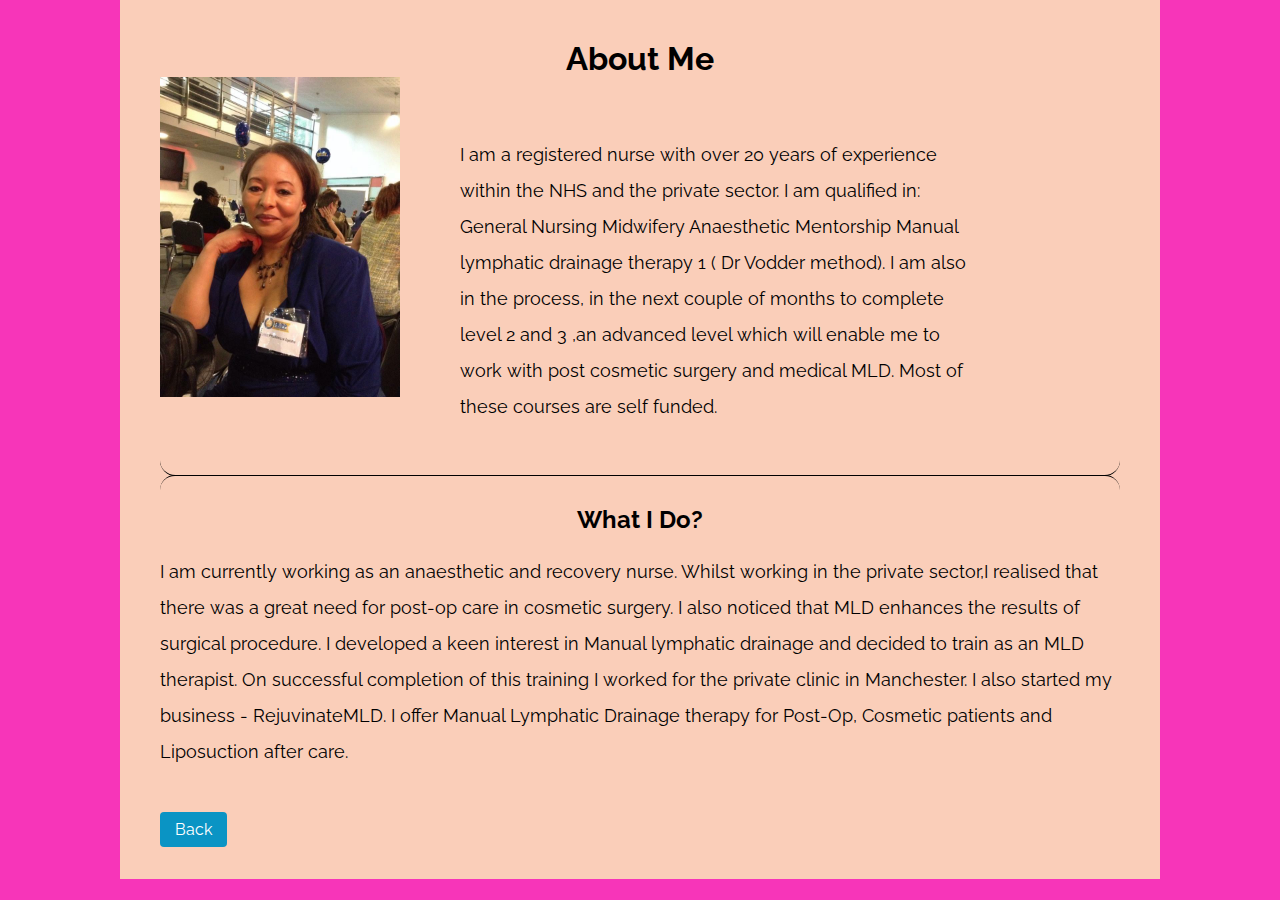
==== about/about.html @ 5b8469b5 "new pages" ====
<!DOCTYPE html>
<html>
<head>
	<title>About</title>
	<link href="https://fonts.googleapis.com/css?family=Raleway" rel="stylesheet">
	<link rel="stylesheet" type="text/css" href="about.css">
</head>
<body>
	<div class="container">
		<h1>About Me</h1>
	<aside>
	
	<img src="snimka.jpeg">
	
	<p class="about">I am a registered nurse with over  20 years of experience within the NHS and the private sector. 
	   I am qualified in:
	   General Nursing
	   Midwifery
	   Anaesthetic 
	   Mentorship
	   Manual lymphatic drainage therapy 1 ( Dr Vodder method). I am also in the process, in the next couple of months to complete level 2 and 3 ,an advanced level which will enable me to work with post cosmetic surgery and medical MLD. Most of these courses are self funded.
	</p>

	</aside>
	<hr>
	<section>
		<h2>What I Do?</h2>
		<p>I am currently working as an anaesthetic and recovery nurse.
		   Whilst working in the private sector,I realised that there was a great need for post-op care in cosmetic surgery. I also noticed that MLD enhances the results of surgical procedure. I developed a keen interest in Manual lymphatic drainage and decided to train as an MLD therapist. 

		   On successful completion of this training I worked for the private clinic in Manchester. I also started my business - RejuvinateMLD.  
		   I offer Manual Lymphatic Drainage therapy for Post-Op, Cosmetic patients and Liposuction after care. 
		</p>
	</section>
	
	<a href="../index.html" class="back">Back</a>
	</div>
</body>
</html>
---- about/about.css ----
* {
	font-family: 'Raleway', sans-serif;
	box-sizing: border-box;
	margin: 0;
	padding: 0;
}
body {
	background-color: #F735B9;
}
.container {
	margin: 0 120px;
	padding: 40px;
	background-color: #FACEB9;
}
h1, h2 {
	text-align: center;
	
}
hr {
    overflow: visible; /* For IE */
    height: 30px;
    border-style: solid;
    border-color: black;
    border-width: 1px 0 0 0;
    border-radius: 20px;
    margin-top: 20px;
}
hr:before { 
    display: block;
    content: "";
    height: 30px;
    margin-top: -31px;
    border-style: solid;
    border-color: black;
    border-width: 0 0 1px 0;
    border-radius: 20px;
}

h2 {
	margin-bottom: 20px;
}
p {
	 line-height: 200%;
	 font-size: 18px;
	 margin-bottom: 50px;
}
.about {
	margin: 60px 60px 30px 30px; ;
	padding-right: 80px;
}
a {
	text-decoration: none;
	padding: 8px 15px;
	border-radius: 4px;
	background-color: #0A94C4;
	color: white;
}

aside {
	display: flex;
}
img {
	max-width: 420px;
	max-height: 320px;
	padding-right: 30px;
}
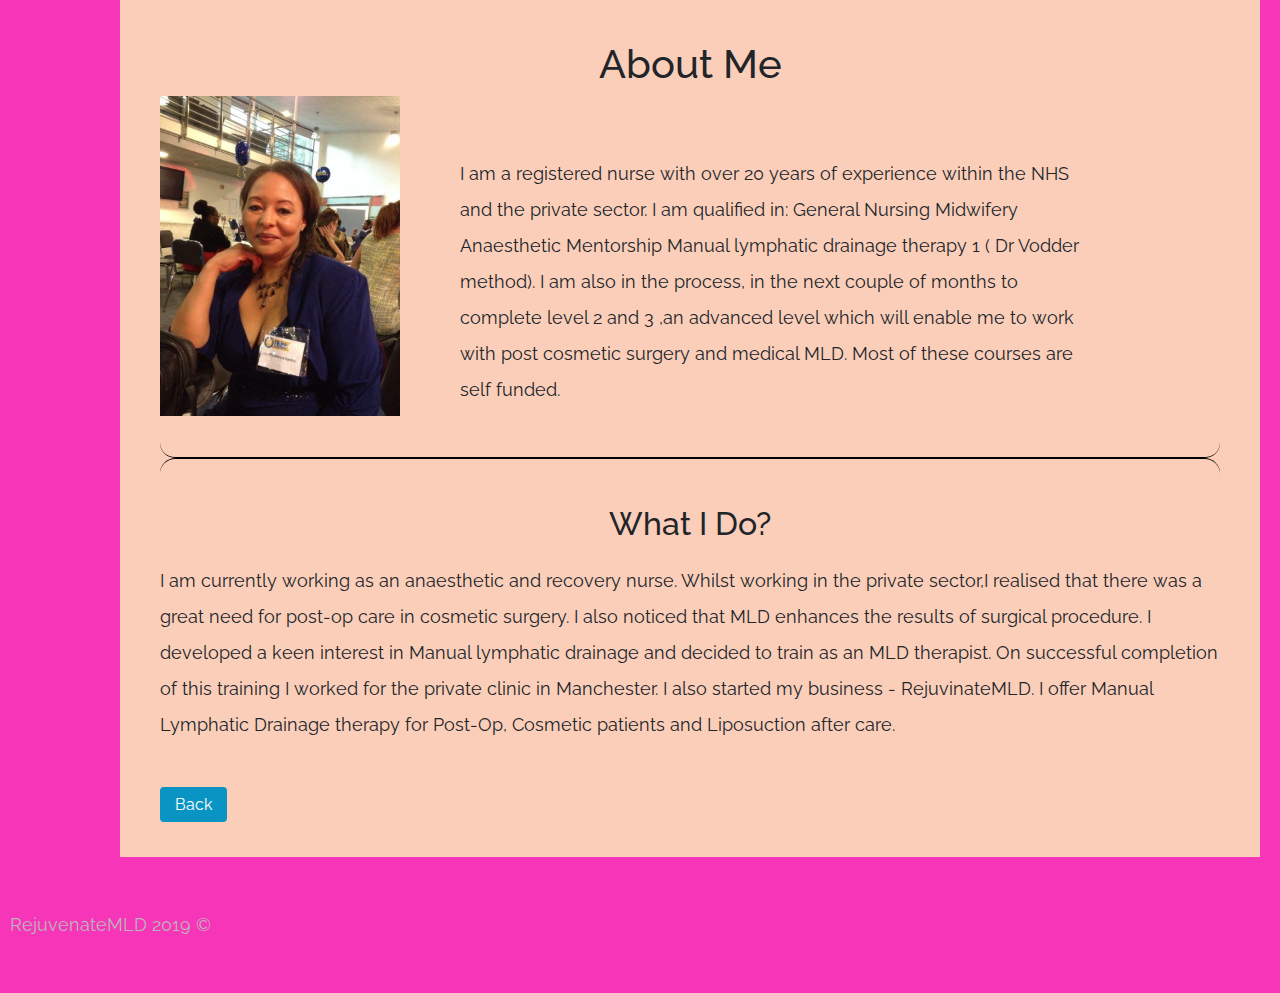
==== commit 22c87cdd: "updated version for approval" ====
--- a/about/about.html
+++ b/about/about.html
@@ -2,15 +2,17 @@
 <html>
 <head>
 	<title>About</title>
+	<link rel="stylesheet" href="https://stackpath.bootstrapcdn.com/bootstrap/4.3.1/css/bootstrap.min.css" integrity="sha384-ggOyR0iXCbMQv3Xipma34MD+dH/1fQ784/j6cY/iJTQUOhcWr7x9JvoRxT2MZw1T" crossorigin="anonymous">
 	<link href="https://fonts.googleapis.com/css?family=Raleway" rel="stylesheet">
 	<link rel="stylesheet" type="text/css" href="about.css">
 </head>
 <body>
 	<div class="container">
 		<h1>About Me</h1>
-	<aside>
+		<div class="row">
+	<div class="d-flex col-md-12">
 	
-	<img src="snimka.jpeg">
+	<img src="snimka.jpeg" class="img-fluid">
 	
 	<p class="about">I am a registered nurse with over  20 years of experience within the NHS and the private sector. 
 	   I am qualified in:
@@ -20,8 +22,8 @@
 	   Mentorship
 	   Manual lymphatic drainage therapy 1 ( Dr Vodder method). I am also in the process, in the next couple of months to complete level 2 and 3 ,an advanced level which will enable me to work with post cosmetic surgery and medical MLD. Most of these courses are self funded.
 	</p>
-
-	</aside>
+</div>
+	</div>
 	<hr>
 	<section>
 		<h2>What I Do?</h2>
@@ -35,5 +37,6 @@
 	
 	<a href="../index.html" class="back">Back</a>
 	</div>
+ <footer><p class="rights">RejuvenateMLD 2019 &copy;</p></footer>
 </body>
 </html>--- a/about/about.css
+++ b/about/about.css
@@ -44,10 +44,7 @@
 	 font-size: 18px;
 	 margin-bottom: 50px;
 }
-.about {
-	margin: 60px 60px 30px 30px; ;
-	padding-right: 80px;
-}
+
 a {
 	text-decoration: none;
 	padding: 8px 15px;
@@ -55,12 +52,19 @@
 	background-color: #0A94C4;
 	color: white;
 }
+.about {
+	margin: 60px 60px 30px 30px; ;
+	padding-right: 80px;
+}
 
-aside {
-	display: flex;
-}
+
 img {
+	width: 100%;
 	max-width: 420px;
 	max-height: 320px;
 	padding-right: 30px;
-}+}
+footer {
+	margin: 50px 20px 0 10px;
+	color: #BAB7B9;
+}
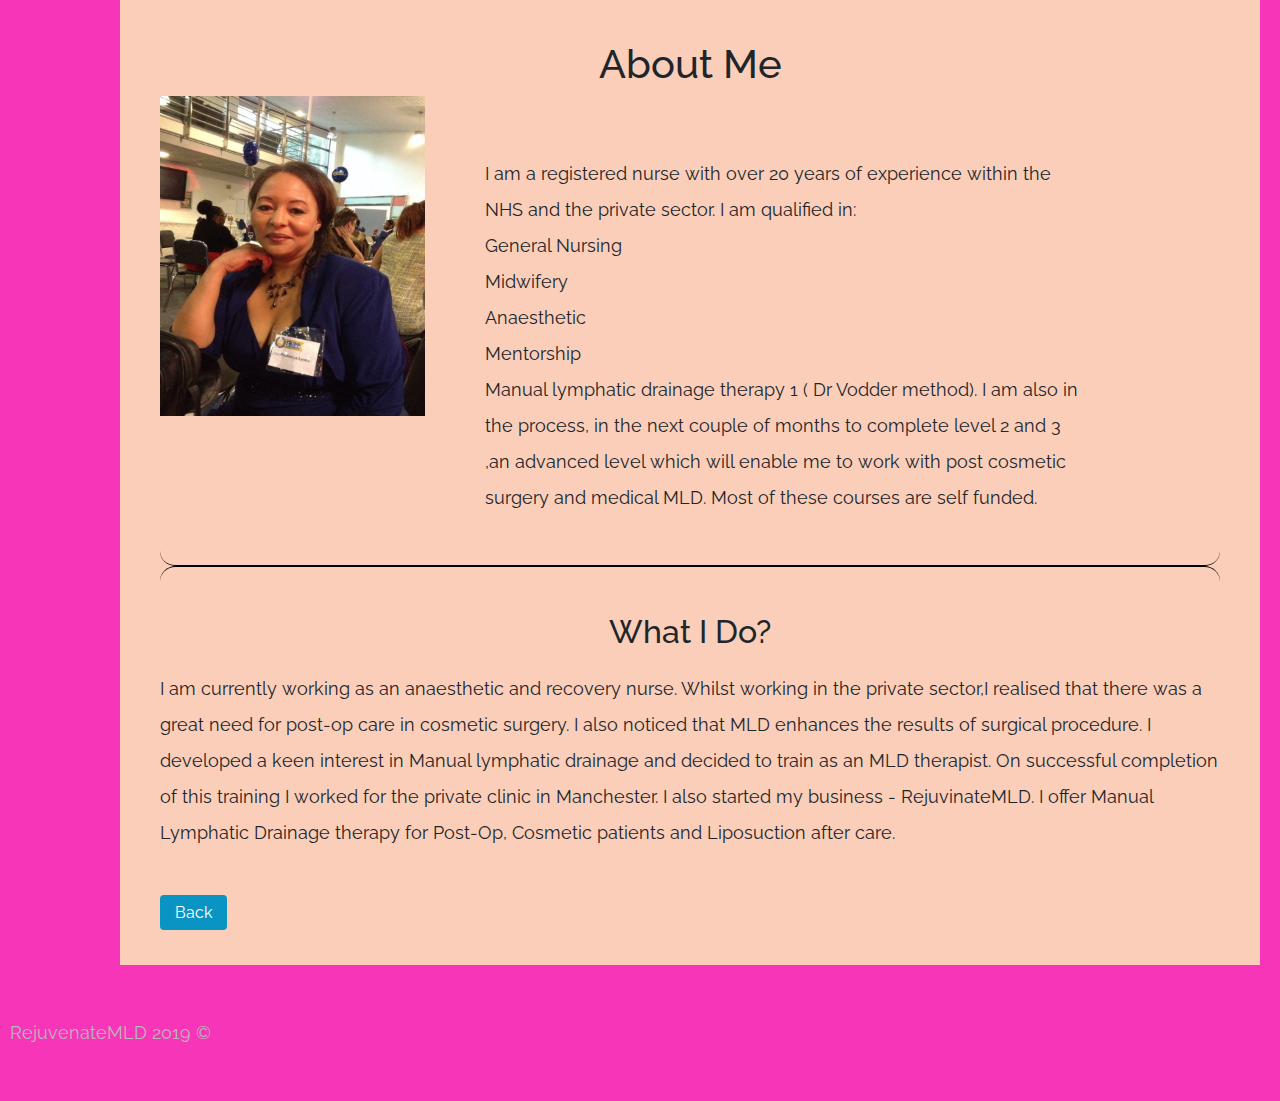
==== commit 3d232a4d: "chart added" ====
--- a/about/about.html
+++ b/about/about.html
@@ -10,33 +10,30 @@
 	<div class="container">
 		<h1>About Me</h1>
 		<div class="row">
-	<div class="d-flex col-md-12">
-	
-	<img src="snimka.jpeg" class="img-fluid">
-	
-	<p class="about">I am a registered nurse with over  20 years of experience within the NHS and the private sector. 
-	   I am qualified in:
-	   General Nursing
-	   Midwifery
-	   Anaesthetic 
-	   Mentorship
-	   Manual lymphatic drainage therapy 1 ( Dr Vodder method). I am also in the process, in the next couple of months to complete level 2 and 3 ,an advanced level which will enable me to work with post cosmetic surgery and medical MLD. Most of these courses are self funded.
-	</p>
-</div>
+			<div class="d-flex col-md-12">
+				<img src="snimka.jpeg" class="img-fluid">
+				<p class="about">I am a registered nurse with over  20 years of experience within the NHS and the private sector. 
+	  			I am qualified in:<br>
+	  			General Nursing<br>
+	   			Midwifery<br>
+	   			Anaesthetic<br> 
+	   			Mentorship<br>
+	   			Manual lymphatic drainage therapy 1 ( Dr Vodder method). I am also in the process, in the next couple of months to complete level 2 and 3 ,an advanced level which will enable me to work with post cosmetic surgery and medical MLD. Most of these courses are self funded.
+				</p>
+			</div>
+		</div>
+		<hr>
+		<section>
+			<h2>What I Do?</h2>
+			<p>I am currently working as an anaesthetic and recovery nurse.
+		  	 Whilst working in the private sector,I realised that there was a great need for post-op care in cosmetic surgery. I also noticed that MLD enhances the results of surgical procedure. I developed a keen interest in Manual lymphatic drainage and decided to train as an MLD therapist. 
+
+			 On successful completion of this training I worked for the private clinic in Manchester. I also started my business - RejuvinateMLD.  
+		 	 I offer Manual Lymphatic Drainage therapy for Post-Op, Cosmetic patients and Liposuction after care. 
+			</p>
+		</section>
+		<a href="../index.html" class="back">Back</a>
 	</div>
-	<hr>
-	<section>
-		<h2>What I Do?</h2>
-		<p>I am currently working as an anaesthetic and recovery nurse.
-		   Whilst working in the private sector,I realised that there was a great need for post-op care in cosmetic surgery. I also noticed that MLD enhances the results of surgical procedure. I developed a keen interest in Manual lymphatic drainage and decided to train as an MLD therapist. 
-
-		   On successful completion of this training I worked for the private clinic in Manchester. I also started my business - RejuvinateMLD.  
-		   I offer Manual Lymphatic Drainage therapy for Post-Op, Cosmetic patients and Liposuction after care. 
-		</p>
-	</section>
-	
-	<a href="../index.html" class="back">Back</a>
-	</div>
- <footer><p class="rights">RejuvenateMLD 2019 &copy;</p></footer>
+	<footer><p class="rights">RejuvenateMLD 2019 &copy;</p></footer>
 </body>
 </html>--- a/about/about.css
+++ b/about/about.css
@@ -64,6 +64,12 @@
 	max-height: 320px;
 	padding-right: 30px;
 }
+.back:hover {
+	text-decoration: none;
+	color: yellow;
+	background-color: blue;
+
+}
 footer {
 	margin: 50px 20px 0 10px;
 	color: #BAB7B9;
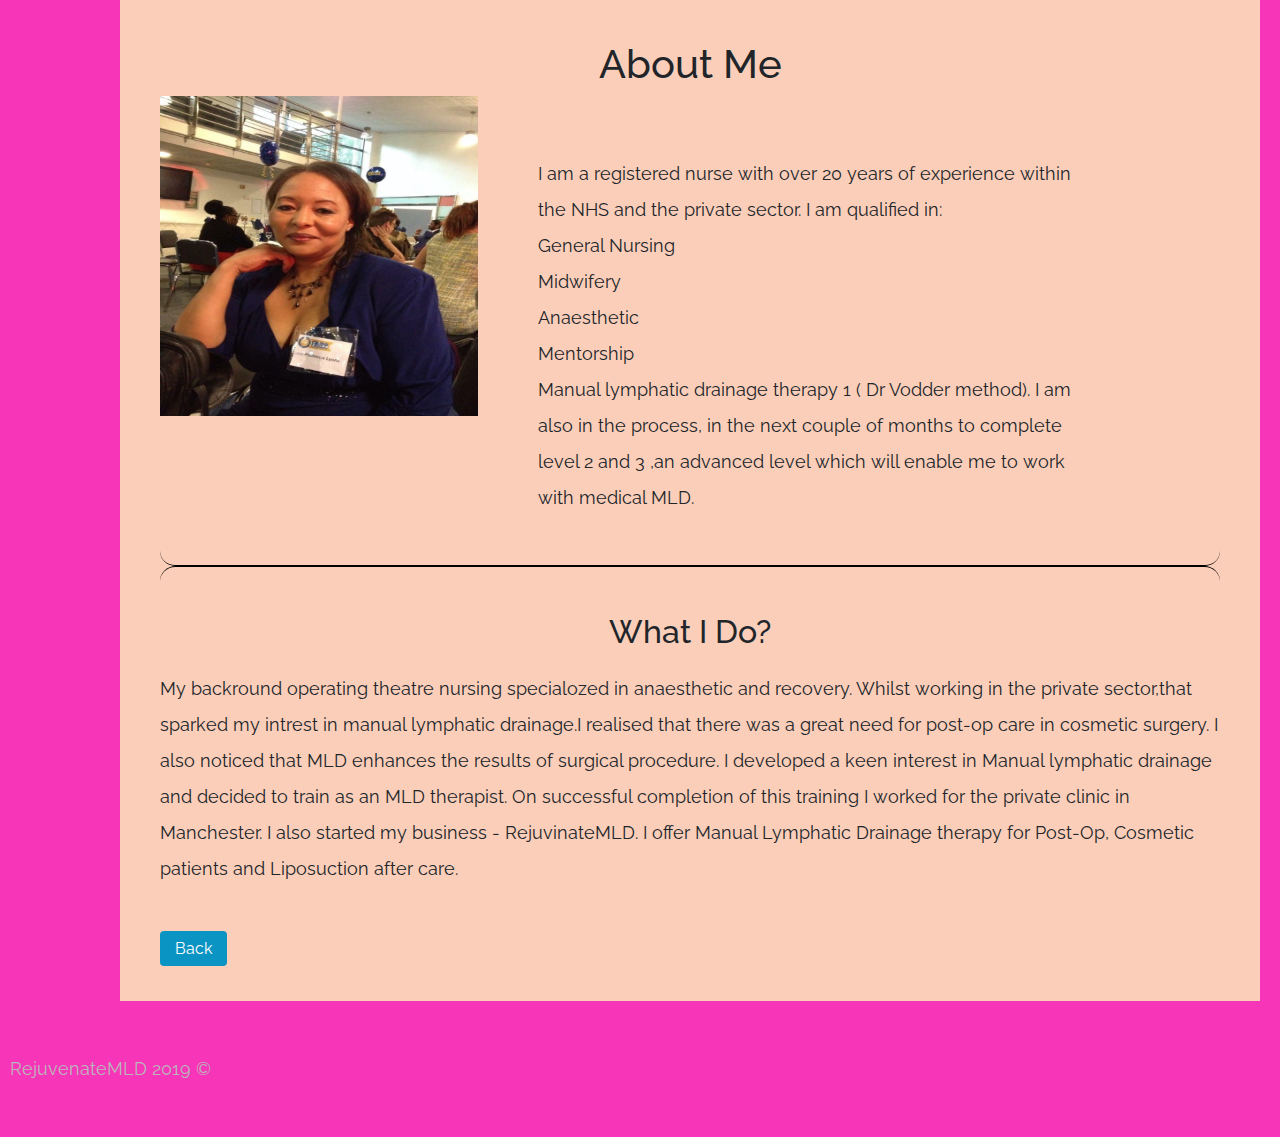
==== commit 3ddc0f45: "Update about.html" ====
--- a/about/about.html
+++ b/about/about.html
@@ -18,15 +18,15 @@
 	   			Midwifery<br>
 	   			Anaesthetic<br> 
 	   			Mentorship<br>
-	   			Manual lymphatic drainage therapy 1 ( Dr Vodder method). I am also in the process, in the next couple of months to complete level 2 and 3 ,an advanced level which will enable me to work with post cosmetic surgery and medical MLD. Most of these courses are self funded.
+	   			Manual lymphatic drainage therapy 1 ( Dr Vodder method). I am also in the process, in the next couple of months to complete level 2 and 3 ,an advanced level which will enable me to work with medical MLD.
 				</p>
 			</div>
 		</div>
 		<hr>
 		<section>
 			<h2>What I Do?</h2>
-			<p>I am currently working as an anaesthetic and recovery nurse.
-		  	 Whilst working in the private sector,I realised that there was a great need for post-op care in cosmetic surgery. I also noticed that MLD enhances the results of surgical procedure. I developed a keen interest in Manual lymphatic drainage and decided to train as an MLD therapist. 
+			<p>My backround  operating theatre nursing specialozed in anaesthetic and recovery.
+		  	 Whilst working in the private sector,that sparked  my intrest in manual lymphatic drainage.I realised that there was a great need for post-op care in cosmetic surgery. I also noticed that MLD enhances the results of surgical procedure. I developed a keen interest in Manual lymphatic drainage and decided to train as an MLD therapist. 
 
 			 On successful completion of this training I worked for the private clinic in Manchester. I also started my business - RejuvinateMLD.  
 		 	 I offer Manual Lymphatic Drainage therapy for Post-Op, Cosmetic patients and Liposuction after care. 
@@ -36,4 +36,4 @@
 	</div>
 	<footer><p class="rights">RejuvenateMLD 2019 &copy;</p></footer>
 </body>
-</html>+</html>
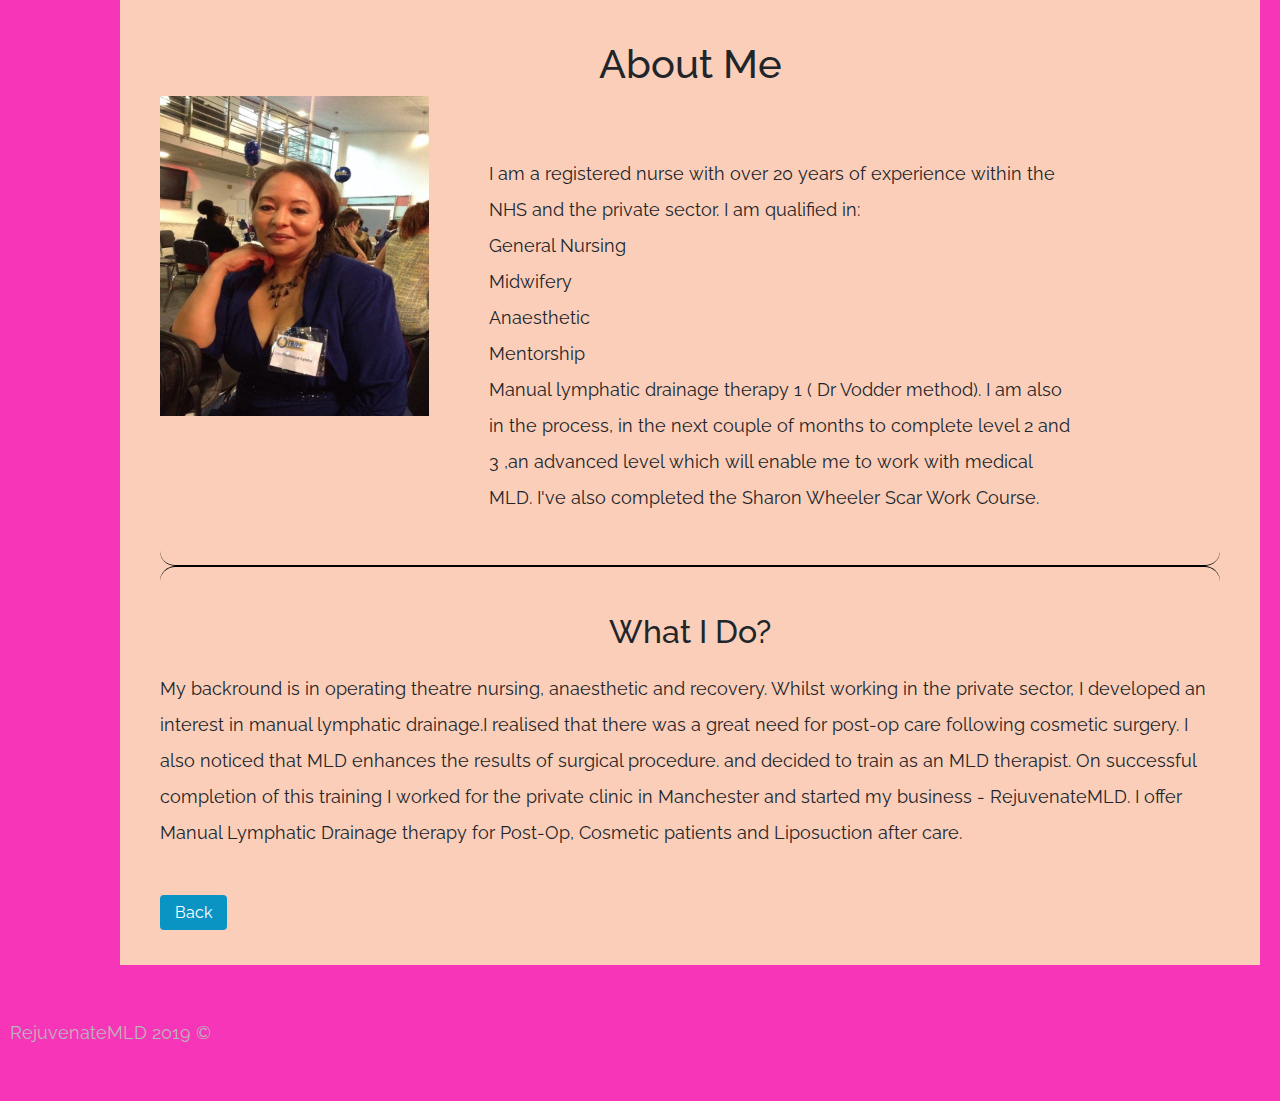
==== commit 7977e564: "Update about.html" ====
--- a/about/about.html
+++ b/about/about.html
@@ -18,17 +18,24 @@
 	   			Midwifery<br>
 	   			Anaesthetic<br> 
 	   			Mentorship<br>
-	   			Manual lymphatic drainage therapy 1 ( Dr Vodder method). I am also in the process, in the next couple of months to complete level 2 and 3 ,an advanced level which will enable me to work with medical MLD.
+	   			Manual lymphatic drainage therapy 1 ( Dr Vodder method). I am also in the process, in the
+					next couple of months to complete level 2 and 3 ,an advanced level which will enable
+					me to work with medical MLD. I've also completed the 
+				Sharon Wheeler Scar Work Course.
 				</p>
 			</div>
 		</div>
 		<hr>
 		<section>
 			<h2>What I Do?</h2>
-			<p>My backround  operating theatre nursing specialozed in anaesthetic and recovery.
-		  	 Whilst working in the private sector,that sparked  my intrest in manual lymphatic drainage.I realised that there was a great need for post-op care in cosmetic surgery. I also noticed that MLD enhances the results of surgical procedure. I developed a keen interest in Manual lymphatic drainage and decided to train as an MLD therapist. 
+			<p>My backround is in operating theatre nursing, anaesthetic and recovery.
+		  	 Whilst working in the private sector, I developed an interest
+				in manual lymphatic drainage.I realised that there was a great need for post-op
+				care following cosmetic surgery. I also noticed that MLD enhances the results of surgical procedure.
+			 and decided to train as an MLD therapist. 
 
-			 On successful completion of this training I worked for the private clinic in Manchester. I also started my business - RejuvinateMLD.  
+			 On successful completion of this training I worked for the private clinic in Manchester
+			and started my business - RejuvenateMLD.  
 		 	 I offer Manual Lymphatic Drainage therapy for Post-Op, Cosmetic patients and Liposuction after care. 
 			</p>
 		</section>
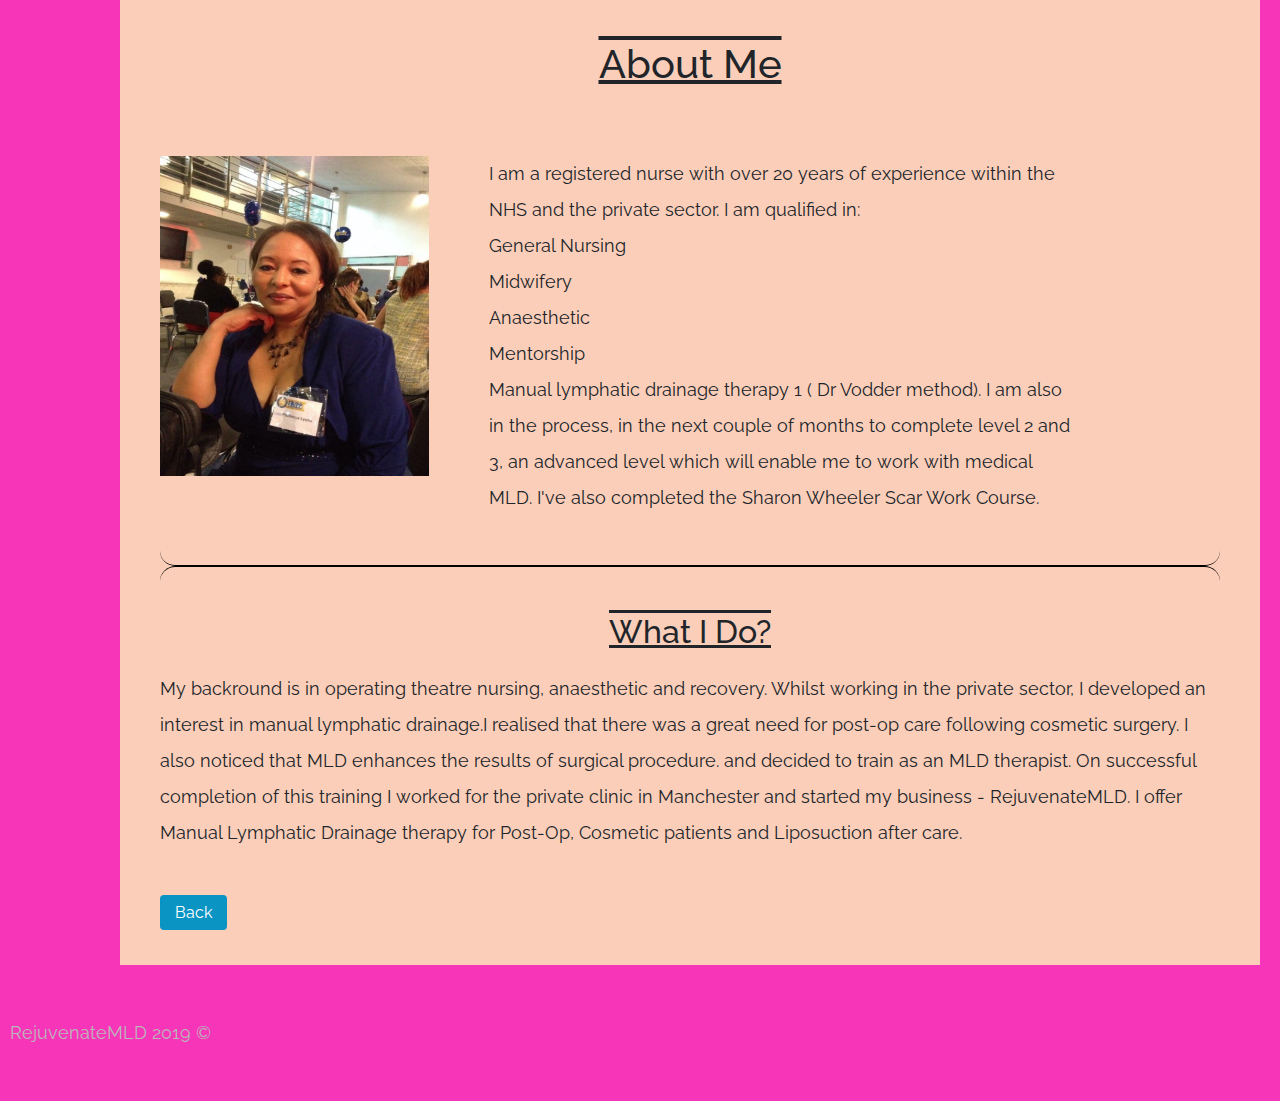
==== commit 1977a8d7: "scar therapy page started" ====
--- a/about/about.html
+++ b/about/about.html
@@ -19,7 +19,7 @@
 	   			Anaesthetic<br> 
 	   			Mentorship<br>
 	   			Manual lymphatic drainage therapy 1 ( Dr Vodder method). I am also in the process, in the
-					next couple of months to complete level 2 and 3 ,an advanced level which will enable
+					next couple of months to complete level 2 and 3, an advanced level which will enable
 					me to work with medical MLD. I've also completed the 
 				Sharon Wheeler Scar Work Course.
 				</p>
--- a/about/about.css
+++ b/about/about.css
@@ -14,6 +14,7 @@
 }
 h1, h2 {
 	text-align: center;
+	text-decoration: underline overline;
 	
 }
 hr {
@@ -60,6 +61,7 @@
 
 img {
 	width: 100%;
+	margin-top: 60px;
 	max-width: 420px;
 	max-height: 320px;
 	padding-right: 30px;
